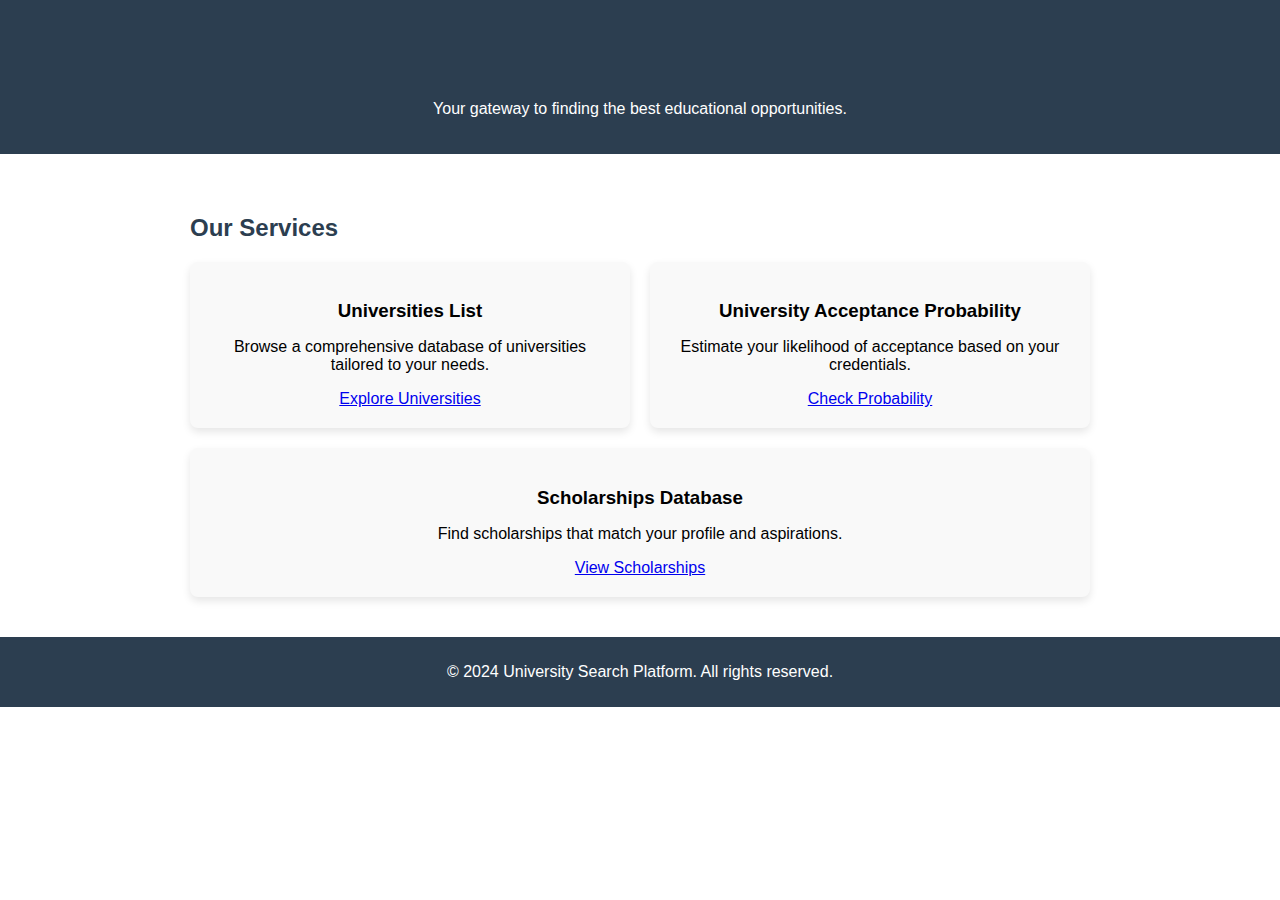
==== index.html @ d396dda9 "Add main html file" ====
<!DOCTYPE html>
<html lang="en">
<head>
    <meta charset="UTF-8">
    <meta name="viewport" content="width=device-width, initial-scale=1.0">
    <title>Home - University Search Platform</title>
    <style>
        body {
            font-family: Arial, sans-serif;
            margin: 0;
            padding: 0;
        }
        header {
            background-color: #2c3e50;
            color: #fff;
            padding: 20px;
            text-align: center;
        }
        .container {
            max-width: 900px;
            margin: 20px auto;
            padding: 20px;
        }
        h1, h2 {
            color: #2c3e50;
        }
        .services {
            display: flex;
            flex-wrap: wrap;
            gap: 20px;
        }
        .service {
            flex: 1 1 calc(33.333% - 20px);
            box-shadow: 0 4px 8px rgba(0, 0, 0, 0.1);
            border-radius: 8px;
            padding: 20px;
            background-color: #f9f9f9;
            text-align: center;
        }
        .service h3 {
            margin-bottom: 10px;
        }
        footer {
            text-align: center;
            padding: 10px;
            background-color: #2c3e50;
            color: #fff;
            margin-top: 20px;
        }
        @media (max-width: 600px) {
            .service {
                flex: 1 1 100%;
            }
        }
    </style>
</head>
<body>
    <header>
        <h1>Welcome to the University Search Platform</h1>
        <p>Your gateway to finding the best educational opportunities.</p>
    </header>

    <div class="container">
        <h2>Our Services</h2>
        <div class="services">
            <div class="service">
                <h3>Universities List</h3>
                <p>Browse a comprehensive database of universities tailored to your needs.</p>
                <a href="universities.html">Explore Universities</a>
            </div>
            <div class="service">
                <h3>University Acceptance Probability</h3>
                <p>Estimate your likelihood of acceptance based on your credentials.</p>
                <a href="acceptance.html">Check Probability</a>
            </div>
            <div class="service">
                <h3>Scholarships Database</h3>
                <p>Find scholarships that match your profile and aspirations.</p>
                <a href="scholarships.html">View Scholarships</a>
            </div>
        </div>        
    </div>

    <footer>
        <p>&copy; 2024 University Search Platform. All rights reserved.</p>
    </footer>
</body>
</html>
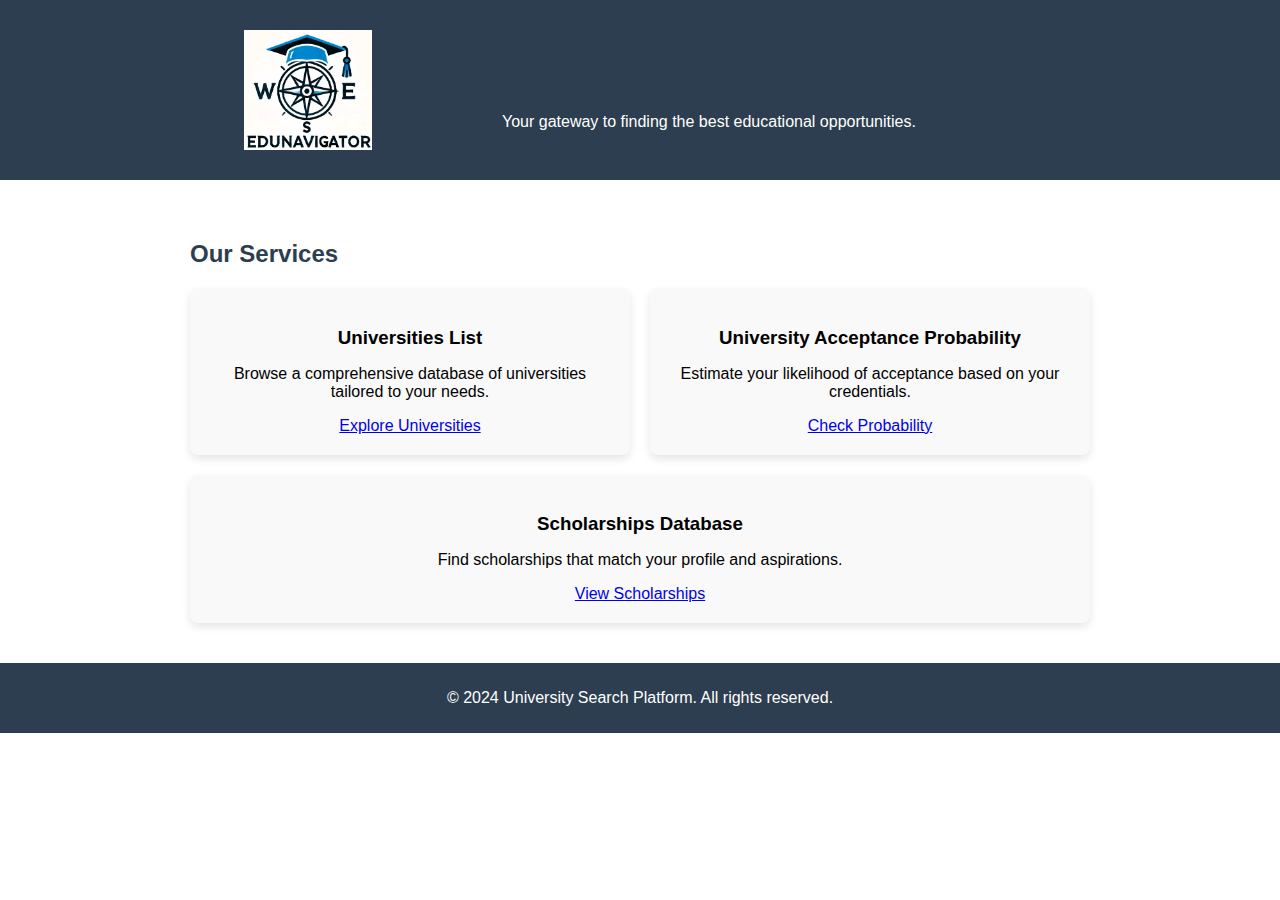
==== commit c96a7099: "Add logo to page" ====
--- a/index.html
+++ b/index.html
@@ -56,8 +56,13 @@
 </head>
 <body>
     <header>
-        <h1>Welcome to the University Search Platform</h1>
-        <p>Your gateway to finding the best educational opportunities.</p>
+        <div style="display: flex; align-items: center; justify-content: center; gap: 10px; padding: 10px;">
+            <img src="images/logo.jpg" alt="University Search Platform Logo" style="height: 120px;">
+            <div>
+                <h1>Welcome to the University Search Platform</h1>
+                <p>Your gateway to finding the best educational opportunities.</p>
+            </div>
+        </div>
     </header>
 
     <div class="container">
